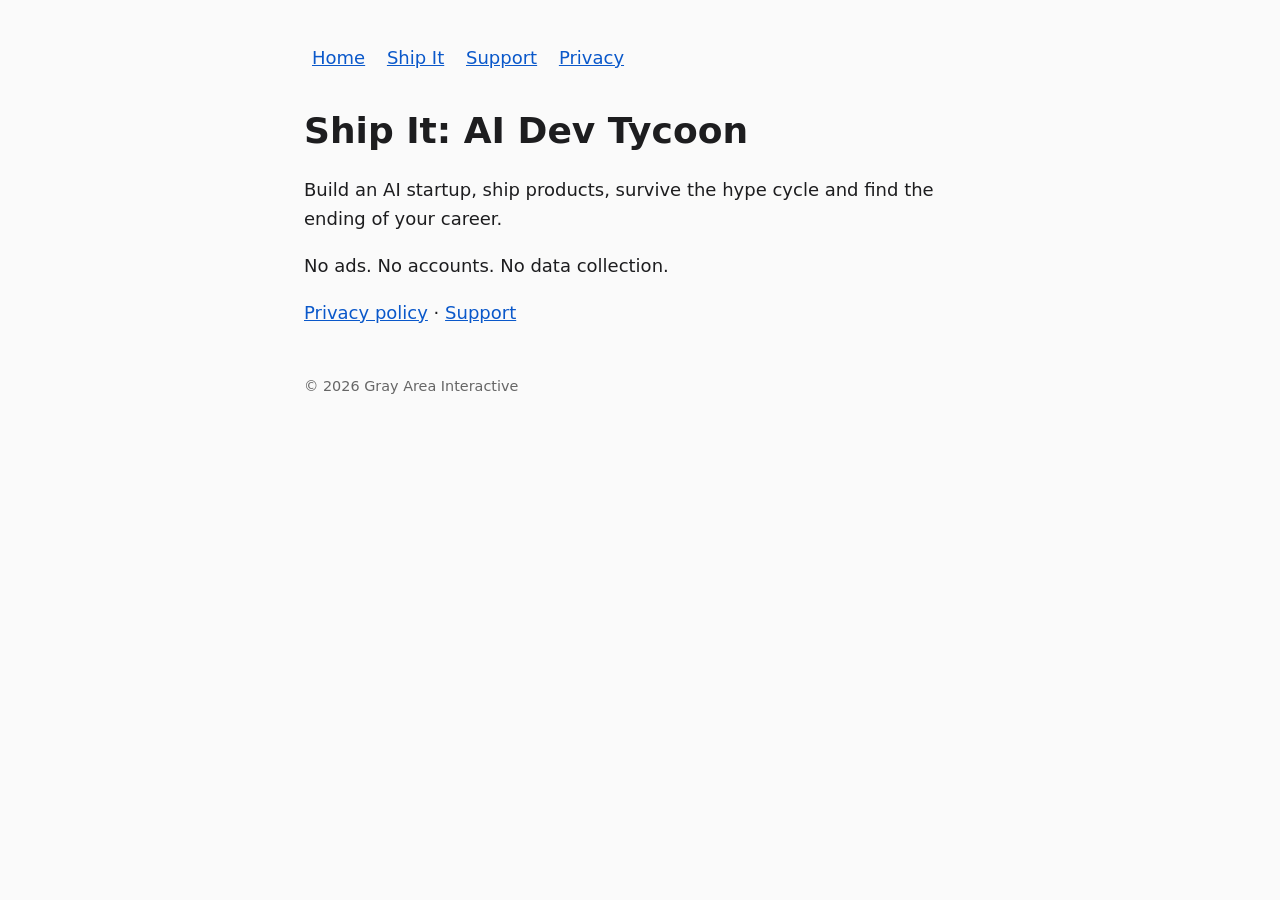
==== shipit/index.html @ ec1051fa "Gray Area Interactive site: studio, Ship It, support and privacy pages Co-Authored-By: Claude Opus 5" ====
<!doctype html><html lang="en"><head><meta charset="utf-8"><title>Ship It: AI Dev Tycoon</title><meta name="viewport" content="width=device-width,initial-scale=1"><style>body{font:18px/1.6 -apple-system,system-ui,sans-serif;max-width:42rem;margin:0 auto;padding:2rem 1.25rem;color:#1d1d1f;background:#fafafa}a{color:#0a58ca}h1{line-height:1.2}nav a{display:inline-block;padding:.75rem .5rem;min-height:48px;box-sizing:border-box}footer{margin-top:3rem;color:#666;font-size:.9rem}</style></head><body><nav><a href="/gray-area-interactive/">Home</a> <a href="/gray-area-interactive/shipit/">Ship It</a> <a href="/gray-area-interactive/support/">Support</a> <a href="/gray-area-interactive/shipit/privacy/">Privacy</a></nav>
<h1>Ship It: AI Dev Tycoon</h1><p>Build an AI startup, ship products, survive the hype cycle and find the ending of your career.</p>
<p>No ads. No accounts. No data collection.</p>
<p><a href="privacy/">Privacy policy</a> · <a href="../support/">Support</a></p><footer>© 2026 Gray Area Interactive</footer></body></html>
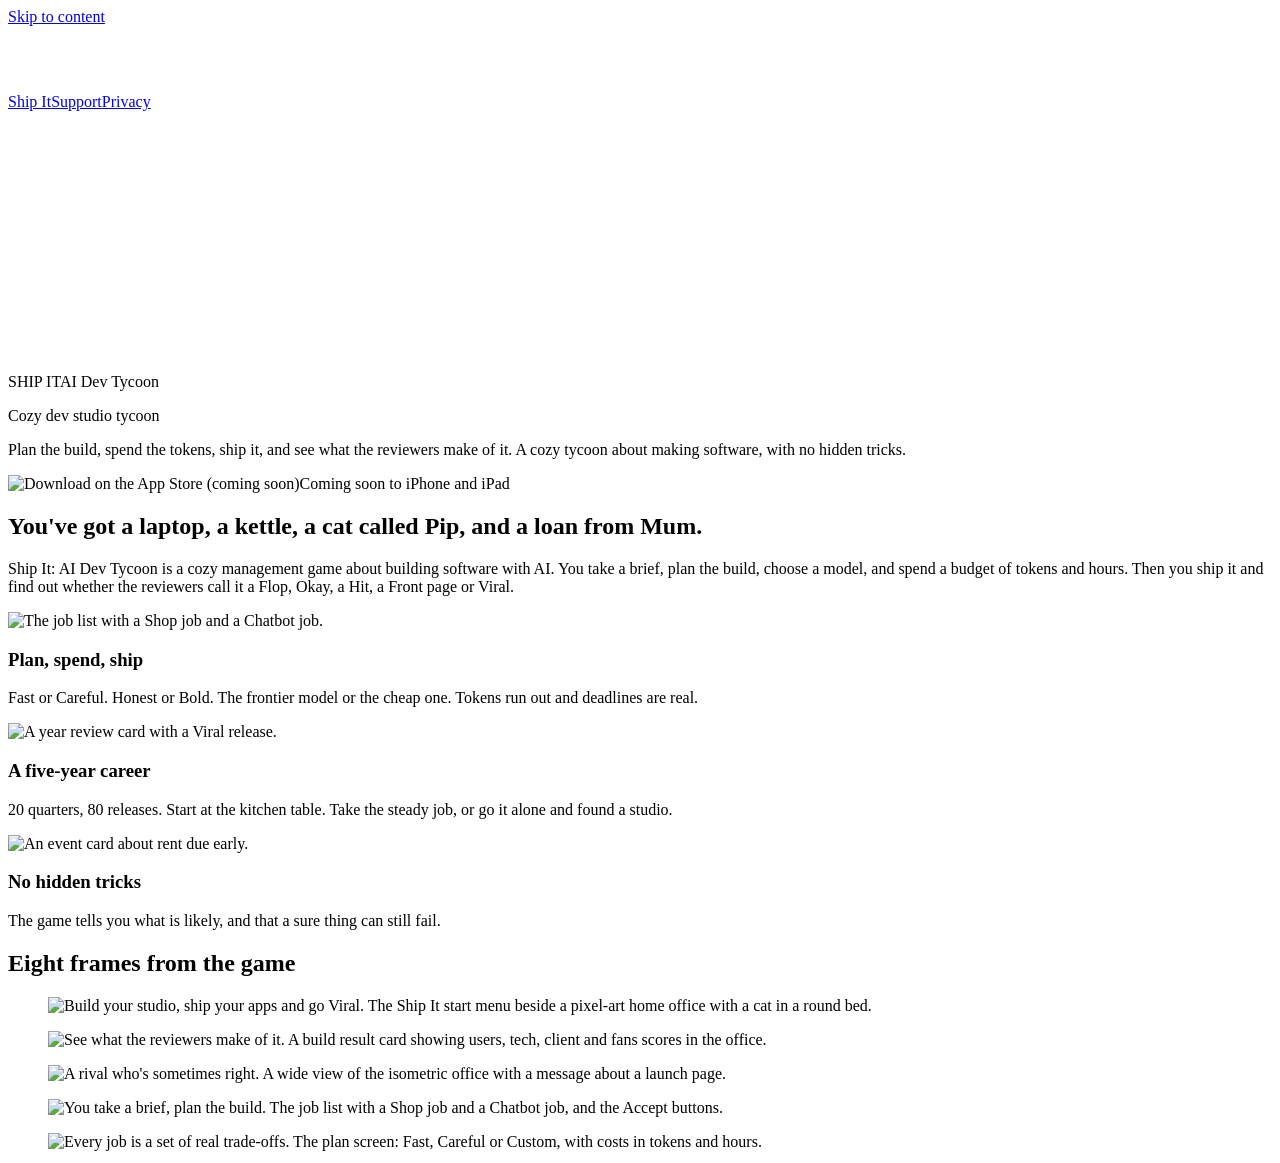
==== commit ab32b011: "GG-1067 candidate site (Mini 50167a1 plus the 26 Oct AI wording edits) Base for the Ship It page v2." ====
--- a/shipit/index.html
+++ b/shipit/index.html
@@ -1,4 +1,82 @@
-<!doctype html><html lang="en"><head><meta charset="utf-8"><title>Ship It: AI Dev Tycoon</title><meta name="viewport" content="width=device-width,initial-scale=1"><style>body{font:18px/1.6 -apple-system,system-ui,sans-serif;max-width:42rem;margin:0 auto;padding:2rem 1.25rem;color:#1d1d1f;background:#fafafa}a{color:#0a58ca}h1{line-height:1.2}nav a{display:inline-block;padding:.75rem .5rem;min-height:48px;box-sizing:border-box}footer{margin-top:3rem;color:#666;font-size:.9rem}</style></head><body><nav><a href="/gray-area-interactive/">Home</a> <a href="/gray-area-interactive/shipit/">Ship It</a> <a href="/gray-area-interactive/support/">Support</a> <a href="/gray-area-interactive/shipit/privacy/">Privacy</a></nav>
-<h1>Ship It: AI Dev Tycoon</h1><p>Build an AI startup, ship products, survive the hype cycle and find the ending of your career.</p>
-<p>No ads. No accounts. No data collection.</p>
-<p><a href="privacy/">Privacy policy</a> · <a href="../support/">Support</a></p><footer>© 2026 Gray Area Interactive</footer></body></html>
+<!doctype html>
+<html lang="en-AU">
+<head>
+<meta charset="utf-8">
+<meta name="viewport" content="width=device-width,initial-scale=1">
+<title>Ship It: AI Dev Tycoon, coming soon</title>
+<meta name="description" content="A cozy tycoon about making software with AI. Plan the build, spend the tokens, ship it. Coming soon to iPhone and iPad.">
+<meta property="og:title" content="Ship It: AI Dev Tycoon, coming soon">
+<meta property="og:description" content="A cozy tycoon about making software with AI. Plan the build, spend the tokens, ship it. Coming soon to iPhone and iPad.">
+<meta property="og:image" content="/gray-area-interactive/assets/og.png">
+<meta property="og:type" content="website">
+<link rel="icon" href="/gray-area-interactive/assets/favicon.ico" sizes="any">
+<link rel="icon" href="/gray-area-interactive/assets/favicon.svg" type="image/svg+xml">
+<link rel="icon" href="/gray-area-interactive/assets/favicon-32.png" sizes="32x32" type="image/png">
+<link rel="icon" href="/gray-area-interactive/assets/favicon-16.png" sizes="16x16" type="image/png">
+<link rel="apple-touch-icon" href="/gray-area-interactive/assets/apple-touch-icon.png">
+<link rel="preload" href="/gray-area-interactive/fonts/BarlowCondensed-Bold.woff2" as="font" type="font/woff2" crossorigin>
+<link rel="stylesheet" href="/gray-area-interactive/style.css">
+</head>
+<body class="cream">
+<a class="skip" href="#main">Skip to content</a>
+<header class="site-header"><div class="wrap">
+<a class="slot" href="/gray-area-interactive/" aria-label="Gray Area Interactive, home"><picture><source media="(min-width:560px)" srcset="/gray-area-interactive/assets/logo/logo-full.svg" width="260" height="63"><img src="/gray-area-interactive/assets/logo/logo-mark.svg" width="40" height="40" alt="Gray Area Interactive"></picture></a>
+<nav class="nav" aria-label="Main"><a href="/gray-area-interactive/shipit/" aria-current="page">Ship It</a><a href="/gray-area-interactive/support/">Support</a><a href="/gray-area-interactive/shipit/privacy/">Privacy</a></nav>
+</div></header>
+<main id="main">
+<section class="si-hero">
+<img src="/gray-area-interactive/assets/room-wide-640.webp" srcset="/gray-area-interactive/assets/room-wide-640.webp 640w, /gray-area-interactive/assets/room-wide-960.webp 960w, /gray-area-interactive/assets/room-wide-1280.webp 1280w, /gray-area-interactive/assets/room-wide-1760.webp 1760w" sizes="(max-width:699px) 480px, 100vw" width="640" height="258" alt="A pixel-art home office with a person at a laptop and a ginger cat in a round bed." fetchpriority="high">
+<div class="gpanel logo-panel"><span class="t1">SHIP IT</span><span class="t2">AI Dev Tycoon</span></div>
+</section>
+<div class="wrap si-intro">
+<p class="sub">Cozy dev studio tycoon</p>
+<p class="promo">Plan the build, spend the tokens, ship it, and see what the reviewers make of it. A cozy tycoon about making software, with no hidden tricks.</p>
+<div class="badge-block"><img src="/gray-area-interactive/assets/app-store.svg" width="144" height="48" alt="Download on the App Store (coming soon)"><span>Coming soon to iPhone and iPad</span></div>
+</div>
+<section class="blk"><div class="wrap">
+<h2>You've got a laptop, a kettle, a cat called Pip, and a loan from Mum.</h2>
+<p>Ship It: AI Dev Tycoon is a cozy management game about building software with AI. You take a brief, plan the build, choose a model, and spend a budget of tokens and hours. Then you ship it and find out whether the reviewers call it a Flop, Okay, a Hit, a Front page or Viral.</p>
+<div class="feats">
+<article class="gpanel feat"><img src="/gray-area-interactive/assets/brief-640.webp" width="640" height="279" alt="The job list with a Shop job and a Chatbot job." loading="lazy"><h3>Plan, spend, ship</h3><p>Fast or Careful. Honest or Bold. The frontier model or the cheap one. Tokens run out and deadlines are real.</p></article>
+<article class="gpanel feat"><img src="/gray-area-interactive/assets/career-640.webp" width="640" height="279" alt="A year review card with a Viral release." loading="lazy"><h3>A five-year career</h3><p>20 quarters, 80 releases. Start at the kitchen table. Take the steady job, or go it alone and found a studio.</p></article>
+<article class="gpanel feat"><img src="/gray-area-interactive/assets/events-640.webp" width="640" height="279" alt="An event card about rent due early." loading="lazy"><h3>No hidden tricks</h3><p>The game tells you what is likely, and that a sure thing can still fail.</p></article>
+</div>
+</div></section>
+<section class="blk"><div class="wrap">
+<h2>Eight frames from the game</h2>
+<div class="strip" id="gallery" tabindex="0" role="region" aria-label="Screenshots, scroll sideways">
+<figure><picture><source type="image/webp" srcset="/gray-area-interactive/assets/01-studio-640.webp 640w, /gray-area-interactive/assets/01-studio-1280.webp 1280w, /gray-area-interactive/assets/01-studio-1920.webp 1920w" sizes="(min-width:1100px) 360px, (min-width:700px) 60vw, 86vw"><img src="/gray-area-interactive/assets/01-studio-640.png" width="640" height="295" alt="Build your studio, ship your apps and go Viral. The Ship It start menu beside a pixel-art home office with a cat in a round bed."></picture></figure>
+<figure><picture><source type="image/webp" srcset="/gray-area-interactive/assets/02-reviewers-640.webp 640w, /gray-area-interactive/assets/02-reviewers-1280.webp 1280w, /gray-area-interactive/assets/02-reviewers-1920.webp 1920w" sizes="(min-width:1100px) 360px, (min-width:700px) 60vw, 86vw"><img src="/gray-area-interactive/assets/02-reviewers-640.png" width="640" height="295" alt="See what the reviewers make of it. A build result card showing users, tech, client and fans scores in the office." loading="lazy"></picture></figure>
+<figure><picture><source type="image/webp" srcset="/gray-area-interactive/assets/03-rival-640.webp 640w, /gray-area-interactive/assets/03-rival-1280.webp 1280w, /gray-area-interactive/assets/03-rival-1920.webp 1920w" sizes="(min-width:1100px) 360px, (min-width:700px) 60vw, 86vw"><img src="/gray-area-interactive/assets/03-rival-640.png" width="640" height="295" alt="A rival who's sometimes right. A wide view of the isometric office with a message about a launch page." loading="lazy"></picture></figure>
+<figure><picture><source type="image/webp" srcset="/gray-area-interactive/assets/04-brief-640.webp 640w, /gray-area-interactive/assets/04-brief-1280.webp 1280w, /gray-area-interactive/assets/04-brief-1920.webp 1920w" sizes="(min-width:1100px) 360px, (min-width:700px) 60vw, 86vw"><img src="/gray-area-interactive/assets/04-brief-640.png" width="640" height="295" alt="You take a brief, plan the build. The job list with a Shop job and a Chatbot job, and the Accept buttons." loading="lazy"></picture></figure>
+<figure><picture><source type="image/webp" srcset="/gray-area-interactive/assets/05-plan-640.webp 640w, /gray-area-interactive/assets/05-plan-1280.webp 1280w, /gray-area-interactive/assets/05-plan-1920.webp 1920w" sizes="(min-width:1100px) 360px, (min-width:700px) 60vw, 86vw"><img src="/gray-area-interactive/assets/05-plan-640.png" width="640" height="295" alt="Every job is a set of real trade-offs. The plan screen: Fast, Careful or Custom, with costs in tokens and hours." loading="lazy"></picture></figure>
+<figure><picture><source type="image/webp" srcset="/gray-area-interactive/assets/06-events-640.webp 640w, /gray-area-interactive/assets/06-events-1280.webp 1280w, /gray-area-interactive/assets/06-events-1920.webp 1920w" sizes="(min-width:1100px) 360px, (min-width:700px) 60vw, 86vw"><img src="/gray-area-interactive/assets/06-events-640.png" width="640" height="295" alt="An event deck deals free-credit weeks, outages. An event card about rent due early with a choice of two options." loading="lazy"></picture></figure>
+<figure><picture><source type="image/webp" srcset="/gray-area-interactive/assets/07-career-640.webp 640w, /gray-area-interactive/assets/07-career-1280.webp 1280w, /gray-area-interactive/assets/07-career-1920.webp 1920w" sizes="(min-width:1100px) 360px, (min-width:700px) 60vw, 86vw"><img src="/gray-area-interactive/assets/07-career-640.png" width="640" height="295" alt="20 quarters and 80 releases. A year review card with best quarter and a Viral release tier." loading="lazy"></picture></figure>
+<figure><picture><source type="image/webp" srcset="/gray-area-interactive/assets/08-choices-640.webp 640w, /gray-area-interactive/assets/08-choices-1280.webp 1280w, /gray-area-interactive/assets/08-choices-1920.webp 1920w" sizes="(min-width:1100px) 360px, (min-width:700px) 60vw, 86vw"><img src="/gray-area-interactive/assets/08-choices-640.png" width="640" height="295" alt="Tokens run out and deadlines are real. The release screen with token and hour budgets and a Release button." loading="lazy"></picture></figure>
+</div>
+<div class="ctl"><button type="button" id="prev" aria-label="Previous screenshot">&larr;</button><output id="count" aria-live="polite">1 / 8</output><button type="button" id="next" aria-label="Next screenshot">&rarr;</button></div>
+</div></section>
+<section class="blk"><div class="wrap">
+<ul class="facts"><li>5 years</li><li>20 quarters</li><li>80 releases</li><li>one cat</li></ul>
+<div class="facts-links"><a href="/gray-area-interactive/support/">Support</a><a href="/gray-area-interactive/shipit/privacy/">Privacy</a></div>
+</div></section>
+</main>
+<script>
+(function(){var s=document.getElementById("gallery"),f=[].slice.call(s.children),c=document.getElementById("count");
+function step(){return f[1].offsetLeft-f[0].offsetLeft}
+function idx(){return Math.round(s.scrollLeft/step())}
+function go(d){var i=Math.max(0,Math.min(f.length-1,idx()+d));s.scrollTo({left:i*step(),behavior:"smooth"})}
+document.getElementById("prev").onclick=function(){go(-1)};document.getElementById("next").onclick=function(){go(1)};
+s.addEventListener("scroll",function(){c.textContent=(idx()+1)+" / "+f.length},{passive:true});
+s.addEventListener("keydown",function(e){if(e.key==="ArrowRight"){e.preventDefault();go(1)}if(e.key==="ArrowLeft"){e.preventDefault();go(-1)}});})();
+</script>
+<footer class="site-footer"><div class="wrap">
+<div>
+<div><a class="slot" href="/gray-area-interactive/" aria-label="Gray Area Interactive, home"><img src="/gray-area-interactive/assets/logo/logo-full.svg" width="260" height="63" alt="Gray Area Interactive"></a>
+<small>© 2026 Gray Area Interactive</small>
+<small>No trackers, no cookies, no analytics.</small>
+</div>
+<nav class="foot-links" aria-label="Footer"><a href="/gray-area-interactive/shipit/">Ship It</a><a href="/gray-area-interactive/support/">Support</a><a href="/gray-area-interactive/shipit/privacy/">Privacy</a><a href="https://github.com/Subrising/gray-area-interactive/issues">Support: GitHub issues</a><a href="https://davidzgray.com/?src=grayareainteractive">Made by David Gray</a></nav>
+</div></footer>
+</body>
+</html>
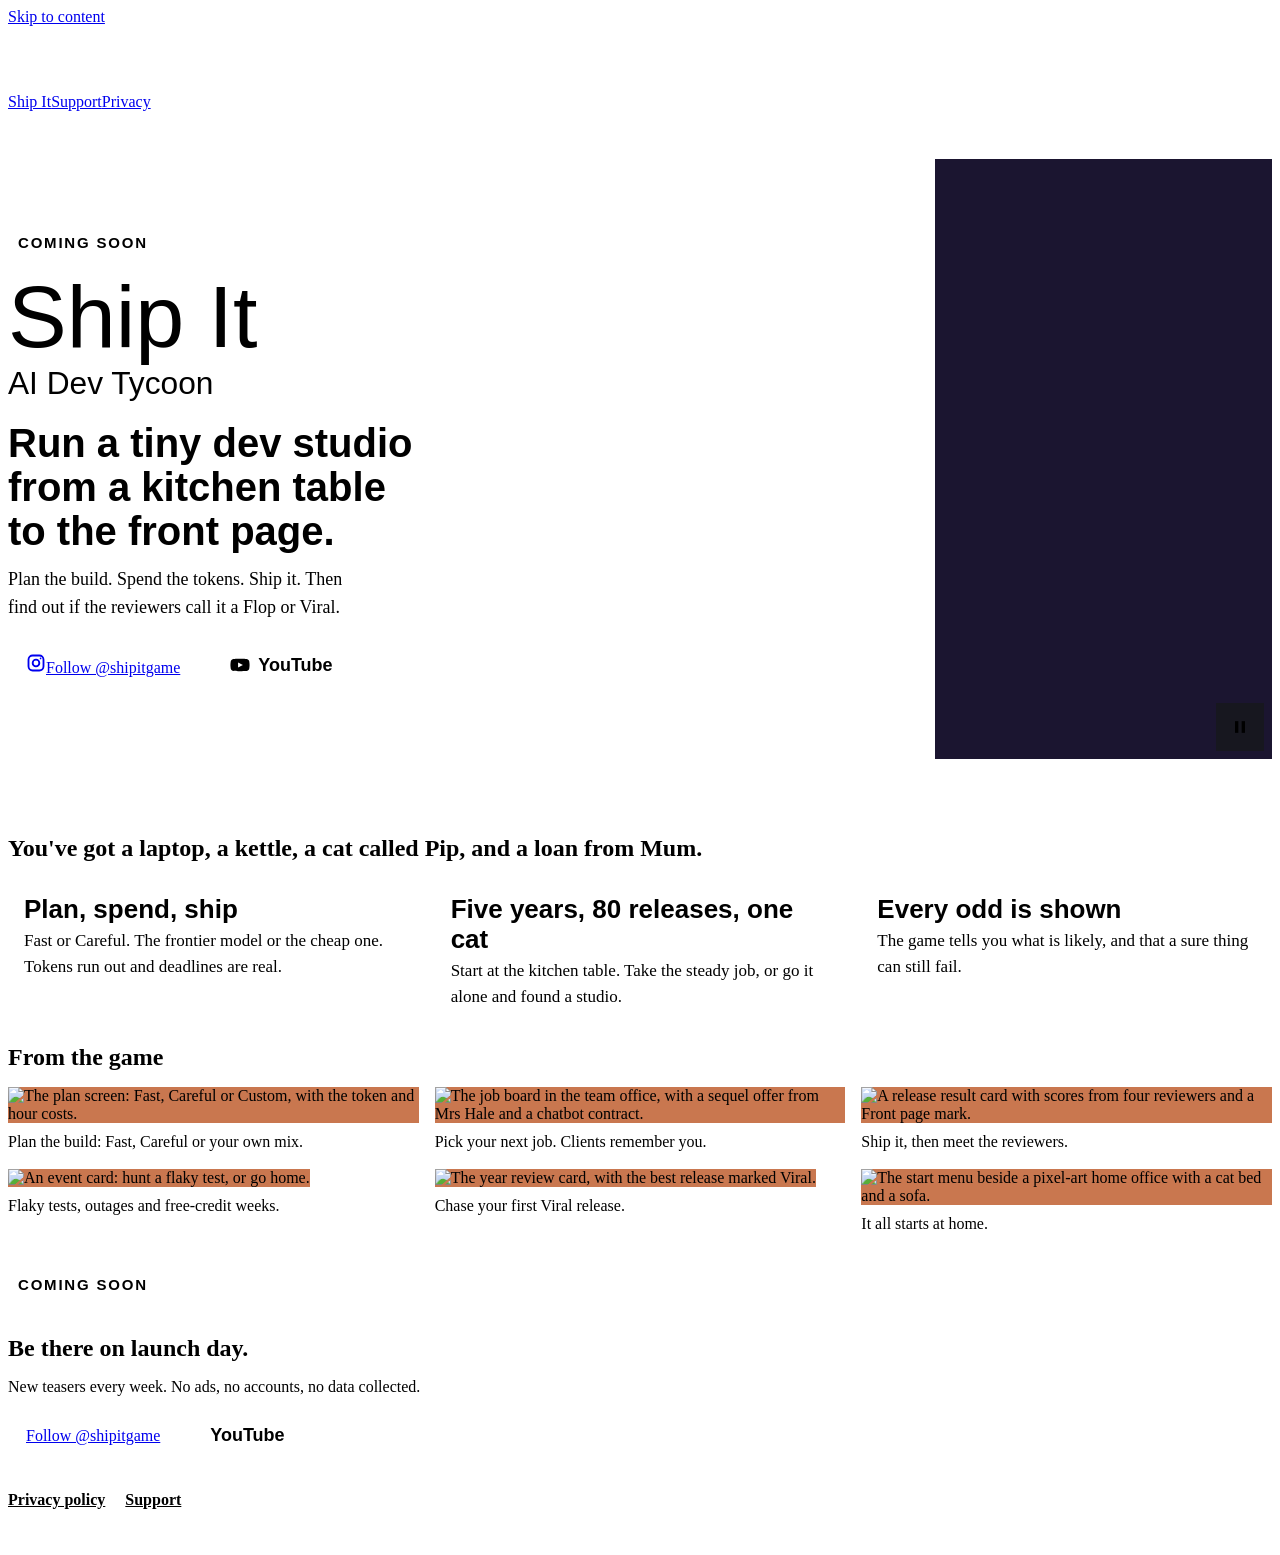
==== commit a4447872: "Ship It page v2: looping teaser hero, one-line hook, 6 real screenshots, follow call to action Not p" ====
--- a/shipit/index.html
+++ b/shipit/index.html
@@ -4,18 +4,75 @@
 <meta charset="utf-8">
 <meta name="viewport" content="width=device-width,initial-scale=1">
 <title>Ship It: AI Dev Tycoon, coming soon</title>
-<meta name="description" content="A cozy tycoon about making software with AI. Plan the build, spend the tokens, ship it. Coming soon to iPhone and iPad.">
+<meta name="description" content="Run a tiny dev studio from a kitchen table to the front page. Plan the build, spend the tokens, ship it. Coming soon. Follow @shipitgame.">
 <meta property="og:title" content="Ship It: AI Dev Tycoon, coming soon">
-<meta property="og:description" content="A cozy tycoon about making software with AI. Plan the build, spend the tokens, ship it. Coming soon to iPhone and iPad.">
+<meta property="og:description" content="Run a tiny dev studio from a kitchen table to the front page. Plan the build, spend the tokens, ship it.">
 <meta property="og:image" content="/gray-area-interactive/assets/og.png">
 <meta property="og:type" content="website">
 <link rel="icon" href="/gray-area-interactive/assets/favicon.ico" sizes="any">
 <link rel="icon" href="/gray-area-interactive/assets/favicon.svg" type="image/svg+xml">
-<link rel="icon" href="/gray-area-interactive/assets/favicon-32.png" sizes="32x32" type="image/png">
-<link rel="icon" href="/gray-area-interactive/assets/favicon-16.png" sizes="16x16" type="image/png">
 <link rel="apple-touch-icon" href="/gray-area-interactive/assets/apple-touch-icon.png">
-<link rel="preload" href="/gray-area-interactive/fonts/BarlowCondensed-Bold.woff2" as="font" type="font/woff2" crossorigin>
+<link rel="preload" href="/gray-area-interactive/shipit/media/teaser-fire-poster.webp" as="image" type="image/webp" fetchpriority="high">
+<link rel="preload" href="/gray-area-interactive/fonts/LittleGoods.woff2" as="font" type="font/woff2" crossorigin>
 <link rel="stylesheet" href="/gray-area-interactive/style.css">
+<style>
+/* Ship It page v2 (29 Oct): page-only rules; the shared style.css stays as the GG-1067 candidate */
+.sx-hero{background:var(--graphite);color:var(--text);border-bottom:3px solid var(--ctext);overflow:hidden}
+.sx-hero .wrap{display:grid;gap:24px;padding-top:24px;padding-bottom:32px;align-items:center}
+.sx-copy{min-width:0}
+.sx-soon{display:inline-block;font:700 15px/20px Barlow,sans-serif;letter-spacing:.12em;text-transform:uppercase;color:var(--graphite);background:var(--sun);padding:4px 10px;margin:0 0 16px}
+.sx-hero h1{font-family:LittleGoods,Barlow,sans-serif;font-weight:400;font-size:clamp(48px,9vw,88px);line-height:1;margin:0 0 4px;color:var(--cream)}
+.sx-hero h1 small{display:block;font-size:.36em;line-height:1.4;color:var(--amber)}
+.sx-hook{font:700 clamp(26px,4.4vw,40px)/1.1 "Barlow Condensed",Barlow,sans-serif;margin:16px 0 12px;max-width:22ch;text-wrap:balance}
+.sx-sub{color:var(--muted);font-size:18px;line-height:28px;margin:0 0 20px;max-width:40ch}
+.sx-cta{display:flex;flex-wrap:wrap;gap:12px;align-items:center}
+.sx-cta .btn{gap:8px;padding:0 18px}
+.cream main .btn-ghost{padding:0 16px}
+.cream main .btn-ghost{display:inline-flex;align-items:center;justify-content:center;gap:8px;min-height:48px;padding:0 20px;border:2px solid var(--amber);color:var(--amber);font:600 18px Barlow,sans-serif;text-decoration:none}
+.btn-ghost:hover{background:rgba(242,169,0,.12)}
+.sx-cta svg{width:20px;height:20px;flex:none}
+.sx-video{position:relative;justify-self:center;width:min(78vw,300px);aspect-ratio:9/16;background:#1b1530;border:3px solid var(--cream);box-shadow:6px 6px 0 var(--amber)}
+.sx-video video,.sx-video img{display:block;width:100%;height:100%;object-fit:cover}
+.sx-pause{position:absolute;right:8px;bottom:8px;width:48px;height:48px;display:grid;place-items:center;background:rgba(22,24,27,.82);color:var(--cream);border:2px solid var(--cream);cursor:pointer;padding:0}
+.sx-pause svg{width:20px;height:20px}
+.sx-pause[hidden]{display:none}
+.sx-feats{list-style:none;margin:0;padding:0;display:grid;gap:16px}
+.sx-feats li{padding:16px 16px 14px}
+.sx-feats b{display:block;font:700 26px/30px "Barlow Condensed",sans-serif;margin-bottom:4px}
+.sx-feats span{display:block;color:var(--cmuted);font-size:17px;line-height:26px}
+.sx-feats li:nth-child(1){border-top:8px solid var(--mint)}.sx-feats li:nth-child(2){border-top:8px solid var(--sun)}.sx-feats li:nth-child(3){border-top:8px solid var(--coral)}
+.sx-shots{display:grid;grid-auto-flow:column;grid-auto-columns:86%;gap:16px;overflow-x:auto;scroll-snap-type:x mandatory;padding:4px 4px 12px;margin:0;list-style:none;scrollbar-width:thin}
+.sx-shots li{scroll-snap-align:start;margin:0}
+.sx-shots img{width:100%;height:auto;aspect-ratio:16/9;border:3px solid var(--ctext);background:#c9774f}
+.sx-shots p{font-size:16px;line-height:22px;margin:8px 0 0;color:var(--cmuted)}
+.sx-swipe{font-size:16px;color:var(--cmuted);margin:0 0 8px}
+.sx-end{background:var(--graphite);color:var(--text);text-align:left}
+.sx-end .wrap{padding-top:36px;padding-bottom:36px}
+.sx-end h2{color:var(--cream);margin-bottom:8px}
+.sx-end p{color:var(--muted)}
+.sx-end .sx-soon{color:var(--graphite)}
+.sx-small{display:flex;flex-wrap:wrap;gap:4px 20px;margin-top:16px}
+.cream main .sx-small a{display:inline-flex;align-items:center;min-height:48px;min-width:48px;color:var(--amber);font-weight:600}
+section.blk h2{margin-bottom:16px}
+@media (max-width:420px){.sx-hero .wrap{padding-top:16px;gap:20px}.sx-soon{margin-bottom:10px}.sx-hero h1{font-size:44px}.sx-hook{font-size:24px;margin:10px 0 8px}.sx-sub{font-size:17px;line-height:25px;margin-bottom:16px}}
+@media (min-width:700px){
+ .sx-feats{grid-template-columns:repeat(3,1fr)}
+ .sx-shots{grid-auto-flow:row;grid-template-columns:repeat(2,1fr);overflow:visible;padding:0}
+ .sx-swipe{display:none}
+}
+@media (min-width:900px){
+ .sx-hero{background:linear-gradient(90deg,var(--graphite) 38%,rgba(22,24,27,.72) 70%,rgba(22,24,27,.55)),url(/gray-area-interactive/assets/room-wide-1280.webp) 60% 50%/cover}
+ .sx-hero .wrap{grid-template-columns:1fr auto;gap:48px;padding-top:48px;padding-bottom:56px}
+ .sx-video{width:auto;height:min(72vh,600px);justify-self:end}
+}
+@media (min-width:1100px){.sx-shots{grid-template-columns:repeat(3,1fr)}}
+/* phone landscape: copy and clip side by side, clip fits the screen height */
+@media (max-height:500px) and (orientation:landscape){
+ .sx-hero .wrap{grid-template-columns:1fr auto;gap:24px;padding-top:16px;padding-bottom:16px}
+ .sx-video{width:auto;height:calc(100svh - 112px);min-height:220px}
+ .sx-hero h1{font-size:44px}.sx-hook{font-size:24px;margin:8px 0}.sx-sub{display:none}.sx-soon{margin-bottom:8px}
+}
+</style>
 </head>
 <body class="cream">
 <a class="skip" href="#main">Skip to content</a>
@@ -24,51 +81,67 @@
 <nav class="nav" aria-label="Main"><a href="/gray-area-interactive/shipit/" aria-current="page">Ship It</a><a href="/gray-area-interactive/support/">Support</a><a href="/gray-area-interactive/shipit/privacy/">Privacy</a></nav>
 </div></header>
 <main id="main">
-<section class="si-hero">
-<img src="/gray-area-interactive/assets/room-wide-640.webp" srcset="/gray-area-interactive/assets/room-wide-640.webp 640w, /gray-area-interactive/assets/room-wide-960.webp 960w, /gray-area-interactive/assets/room-wide-1280.webp 1280w, /gray-area-interactive/assets/room-wide-1760.webp 1760w" sizes="(max-width:699px) 480px, 100vw" width="640" height="258" alt="A pixel-art home office with a person at a laptop and a ginger cat in a round bed." fetchpriority="high">
-<div class="gpanel logo-panel"><span class="t1">SHIP IT</span><span class="t2">AI Dev Tycoon</span></div>
-</section>
-<div class="wrap si-intro">
-<p class="sub">Cozy dev studio tycoon</p>
-<p class="promo">Plan the build, spend the tokens, ship it, and see what the reviewers make of it. A cozy tycoon about making software, with no hidden tricks.</p>
-<div class="badge-block"><img src="/gray-area-interactive/assets/app-store.svg" width="144" height="48" alt="Download on the App Store (coming soon)"><span>Coming soon to iPhone and iPad</span></div>
+<section class="sx-hero"><div class="wrap">
+<div class="sx-copy">
+<p class="sx-soon">Coming soon</p>
+<h1>Ship It<small>AI Dev Tycoon</small></h1>
+<p class="sx-hook">Run a tiny dev studio from a kitchen table to the front page.</p>
+<p class="sx-sub">Plan the build. Spend the tokens. Ship it. Then find out if the reviewers call it a Flop or Viral.</p>
+<div class="sx-cta">
+<a class="btn" href="https://www.instagram.com/shipitgame/" rel="noopener"><svg viewBox="0 0 24 24" aria-hidden="true" fill="none" stroke="currentColor" stroke-width="2.2"><rect x="3" y="3" width="18" height="18" rx="5"/><circle cx="12" cy="12" r="4"/><circle cx="17.5" cy="6.5" r="1" fill="currentColor" stroke="none"/></svg>Follow @shipitgame</a>
+<a class="btn-ghost" href="https://www.youtube.com/@shipitgame" rel="noopener"><svg viewBox="0 0 24 24" aria-hidden="true" fill="currentColor"><path d="M23 7.2a3 3 0 0 0-2.1-2.1C19 4.6 12 4.6 12 4.6s-7 0-8.9.5A3 3 0 0 0 1 7.2 31 31 0 0 0 .5 12a31 31 0 0 0 .5 4.8 3 3 0 0 0 2.1 2.1c1.9.5 8.9.5 8.9.5s7 0 8.9-.5a3 3 0 0 0 2.1-2.1 31 31 0 0 0 .5-4.8 31 31 0 0 0-.5-4.8zM9.7 15.1V8.9l5.8 3.1-5.8 3.1z"/></svg>YouTube</a>
 </div>
+</div>
+<div class="sx-video">
+<video id="teaser" muted loop playsinline preload="none" poster="/gray-area-interactive/shipit/media/teaser-fire-poster.webp" width="540" height="960" aria-label="Teaser: the office is on fire, the AI agent fixes a typo. Ship It, coming soon.">
+<source src="/gray-area-interactive/shipit/media/teaser-fire-540.mp4" type="video/mp4">
+</video>
+<button class="sx-pause" id="pause" type="button" aria-label="Pause the teaser" hidden><svg viewBox="0 0 24 24" fill="currentColor" aria-hidden="true"><rect x="6" y="5" width="4" height="14"/><rect x="14" y="5" width="4" height="14"/></svg></button>
+</div>
+</div></section>
+
 <section class="blk"><div class="wrap">
 <h2>You've got a laptop, a kettle, a cat called Pip, and a loan from Mum.</h2>
-<p>Ship It: AI Dev Tycoon is a cozy management game about building software with AI. You take a brief, plan the build, choose a model, and spend a budget of tokens and hours. Then you ship it and find out whether the reviewers call it a Flop, Okay, a Hit, a Front page or Viral.</p>
-<div class="feats">
-<article class="gpanel feat"><img src="/gray-area-interactive/assets/brief-640.webp" width="640" height="279" alt="The job list with a Shop job and a Chatbot job." loading="lazy"><h3>Plan, spend, ship</h3><p>Fast or Careful. Honest or Bold. The frontier model or the cheap one. Tokens run out and deadlines are real.</p></article>
-<article class="gpanel feat"><img src="/gray-area-interactive/assets/career-640.webp" width="640" height="279" alt="A year review card with a Viral release." loading="lazy"><h3>A five-year career</h3><p>20 quarters, 80 releases. Start at the kitchen table. Take the steady job, or go it alone and found a studio.</p></article>
-<article class="gpanel feat"><img src="/gray-area-interactive/assets/events-640.webp" width="640" height="279" alt="An event card about rent due early." loading="lazy"><h3>No hidden tricks</h3><p>The game tells you what is likely, and that a sure thing can still fail.</p></article>
+<ul class="sx-feats">
+<li class="gpanel"><b>Plan, spend, ship</b><span>Fast or Careful. The frontier model or the cheap one. Tokens run out and deadlines are real.</span></li>
+<li class="gpanel"><b>Five years, 80 releases, one cat</b><span>Start at the kitchen table. Take the steady job, or go it alone and found a studio.</span></li>
+<li class="gpanel"><b>Every odd is shown</b><span>The game tells you what is likely, and that a sure thing can still fail.</span></li>
+</ul>
+</div></section>
+
+<section class="blk"><div class="wrap">
+<h2>From the game</h2>
+<p class="sx-swipe" aria-hidden="true">Swipe for more &rarr;</p>
+<ul class="sx-shots" tabindex="0" aria-label="Six screenshots from Ship It">
+<li><img src="/gray-area-interactive/shipit/media/plan-640.webp" srcset="/gray-area-interactive/shipit/media/plan-640.webp 640w, /gray-area-interactive/shipit/media/plan-1280.webp 1280w" sizes="(min-width:1100px) 340px, (min-width:700px) 46vw, 86vw" width="640" height="360" loading="lazy" decoding="async" alt="The plan screen: Fast, Careful or Custom, with the token and hour costs."><p>Plan the build: Fast, Careful or your own mix.</p></li>
+<li><img src="/gray-area-interactive/shipit/media/offers-640.webp" srcset="/gray-area-interactive/shipit/media/offers-640.webp 640w, /gray-area-interactive/shipit/media/offers-1280.webp 1280w" sizes="(min-width:1100px) 340px, (min-width:700px) 46vw, 86vw" width="640" height="360" loading="lazy" decoding="async" alt="The job board in the team office, with a sequel offer from Mrs Hale and a chatbot contract."><p>Pick your next job. Clients remember you.</p></li>
+<li><img src="/gray-area-interactive/shipit/media/reviews-640.webp" srcset="/gray-area-interactive/shipit/media/reviews-640.webp 640w, /gray-area-interactive/shipit/media/reviews-1280.webp 1280w" sizes="(min-width:1100px) 340px, (min-width:700px) 46vw, 86vw" width="640" height="360" loading="lazy" decoding="async" alt="A release result card with scores from four reviewers and a Front page mark."><p>Ship it, then meet the reviewers.</p></li>
+<li><img src="/gray-area-interactive/shipit/media/event-640.webp" srcset="/gray-area-interactive/shipit/media/event-640.webp 640w, /gray-area-interactive/shipit/media/event-1280.webp 1280w" sizes="(min-width:1100px) 340px, (min-width:700px) 46vw, 86vw" width="640" height="360" loading="lazy" decoding="async" alt="An event card: hunt a flaky test, or go home."><p>Flaky tests, outages and free-credit weeks.</p></li>
+<li><img src="/gray-area-interactive/shipit/media/year-640.webp" srcset="/gray-area-interactive/shipit/media/year-640.webp 640w, /gray-area-interactive/shipit/media/year-1280.webp 1280w" sizes="(min-width:1100px) 340px, (min-width:700px) 46vw, 86vw" width="640" height="360" loading="lazy" decoding="async" alt="The year review card, with the best release marked Viral."><p>Chase your first Viral release.</p></li>
+<li><img src="/gray-area-interactive/shipit/media/title-640.webp" srcset="/gray-area-interactive/shipit/media/title-640.webp 640w, /gray-area-interactive/shipit/media/title-1280.webp 1280w" sizes="(min-width:1100px) 340px, (min-width:700px) 46vw, 86vw" width="640" height="360" loading="lazy" decoding="async" alt="The start menu beside a pixel-art home office with a cat bed and a sofa."><p>It all starts at home.</p></li>
+</ul>
+</div></section>
+
+<section class="sx-end"><div class="wrap">
+<p class="sx-soon">Coming soon</p>
+<h2>Be there on launch day.</h2>
+<p>New teasers every week. No ads, no accounts, no data collected.</p>
+<div class="sx-cta">
+<a class="btn" href="https://www.instagram.com/shipitgame/" rel="noopener">Follow @shipitgame</a>
+<a class="btn-ghost" href="https://www.youtube.com/@shipitgame" rel="noopener">YouTube</a>
 </div>
-</div></section>
-<section class="blk"><div class="wrap">
-<h2>Eight frames from the game</h2>
-<div class="strip" id="gallery" tabindex="0" role="region" aria-label="Screenshots, scroll sideways">
-<figure><picture><source type="image/webp" srcset="/gray-area-interactive/assets/01-studio-640.webp 640w, /gray-area-interactive/assets/01-studio-1280.webp 1280w, /gray-area-interactive/assets/01-studio-1920.webp 1920w" sizes="(min-width:1100px) 360px, (min-width:700px) 60vw, 86vw"><img src="/gray-area-interactive/assets/01-studio-640.png" width="640" height="295" alt="Build your studio, ship your apps and go Viral. The Ship It start menu beside a pixel-art home office with a cat in a round bed."></picture></figure>
-<figure><picture><source type="image/webp" srcset="/gray-area-interactive/assets/02-reviewers-640.webp 640w, /gray-area-interactive/assets/02-reviewers-1280.webp 1280w, /gray-area-interactive/assets/02-reviewers-1920.webp 1920w" sizes="(min-width:1100px) 360px, (min-width:700px) 60vw, 86vw"><img src="/gray-area-interactive/assets/02-reviewers-640.png" width="640" height="295" alt="See what the reviewers make of it. A build result card showing users, tech, client and fans scores in the office." loading="lazy"></picture></figure>
-<figure><picture><source type="image/webp" srcset="/gray-area-interactive/assets/03-rival-640.webp 640w, /gray-area-interactive/assets/03-rival-1280.webp 1280w, /gray-area-interactive/assets/03-rival-1920.webp 1920w" sizes="(min-width:1100px) 360px, (min-width:700px) 60vw, 86vw"><img src="/gray-area-interactive/assets/03-rival-640.png" width="640" height="295" alt="A rival who's sometimes right. A wide view of the isometric office with a message about a launch page." loading="lazy"></picture></figure>
-<figure><picture><source type="image/webp" srcset="/gray-area-interactive/assets/04-brief-640.webp 640w, /gray-area-interactive/assets/04-brief-1280.webp 1280w, /gray-area-interactive/assets/04-brief-1920.webp 1920w" sizes="(min-width:1100px) 360px, (min-width:700px) 60vw, 86vw"><img src="/gray-area-interactive/assets/04-brief-640.png" width="640" height="295" alt="You take a brief, plan the build. The job list with a Shop job and a Chatbot job, and the Accept buttons." loading="lazy"></picture></figure>
-<figure><picture><source type="image/webp" srcset="/gray-area-interactive/assets/05-plan-640.webp 640w, /gray-area-interactive/assets/05-plan-1280.webp 1280w, /gray-area-interactive/assets/05-plan-1920.webp 1920w" sizes="(min-width:1100px) 360px, (min-width:700px) 60vw, 86vw"><img src="/gray-area-interactive/assets/05-plan-640.png" width="640" height="295" alt="Every job is a set of real trade-offs. The plan screen: Fast, Careful or Custom, with costs in tokens and hours." loading="lazy"></picture></figure>
-<figure><picture><source type="image/webp" srcset="/gray-area-interactive/assets/06-events-640.webp 640w, /gray-area-interactive/assets/06-events-1280.webp 1280w, /gray-area-interactive/assets/06-events-1920.webp 1920w" sizes="(min-width:1100px) 360px, (min-width:700px) 60vw, 86vw"><img src="/gray-area-interactive/assets/06-events-640.png" width="640" height="295" alt="An event deck deals free-credit weeks, outages. An event card about rent due early with a choice of two options." loading="lazy"></picture></figure>
-<figure><picture><source type="image/webp" srcset="/gray-area-interactive/assets/07-career-640.webp 640w, /gray-area-interactive/assets/07-career-1280.webp 1280w, /gray-area-interactive/assets/07-career-1920.webp 1920w" sizes="(min-width:1100px) 360px, (min-width:700px) 60vw, 86vw"><img src="/gray-area-interactive/assets/07-career-640.png" width="640" height="295" alt="20 quarters and 80 releases. A year review card with best quarter and a Viral release tier." loading="lazy"></picture></figure>
-<figure><picture><source type="image/webp" srcset="/gray-area-interactive/assets/08-choices-640.webp 640w, /gray-area-interactive/assets/08-choices-1280.webp 1280w, /gray-area-interactive/assets/08-choices-1920.webp 1920w" sizes="(min-width:1100px) 360px, (min-width:700px) 60vw, 86vw"><img src="/gray-area-interactive/assets/08-choices-640.png" width="640" height="295" alt="Tokens run out and deadlines are real. The release screen with token and hour budgets and a Release button." loading="lazy"></picture></figure>
-</div>
-<div class="ctl"><button type="button" id="prev" aria-label="Previous screenshot">&larr;</button><output id="count" aria-live="polite">1 / 8</output><button type="button" id="next" aria-label="Next screenshot">&rarr;</button></div>
-</div></section>
-<section class="blk"><div class="wrap">
-<ul class="facts"><li>5 years</li><li>20 quarters</li><li>80 releases</li><li>one cat</li></ul>
-<div class="facts-links"><a href="/gray-area-interactive/support/">Support</a><a href="/gray-area-interactive/shipit/privacy/">Privacy</a></div>
+<div class="sx-small"><a href="/gray-area-interactive/shipit/privacy/">Privacy policy</a><a href="/gray-area-interactive/support/">Support</a></div>
 </div></section>
 </main>
 <script>
-(function(){var s=document.getElementById("gallery"),f=[].slice.call(s.children),c=document.getElementById("count");
-function step(){return f[1].offsetLeft-f[0].offsetLeft}
-function idx(){return Math.round(s.scrollLeft/step())}
-function go(d){var i=Math.max(0,Math.min(f.length-1,idx()+d));s.scrollTo({left:i*step(),behavior:"smooth"})}
-document.getElementById("prev").onclick=function(){go(-1)};document.getElementById("next").onclick=function(){go(1)};
-s.addEventListener("scroll",function(){c.textContent=(idx()+1)+" / "+f.length},{passive:true});
-s.addEventListener("keydown",function(e){if(e.key==="ArrowRight"){e.preventDefault();go(1)}if(e.key==="ArrowLeft"){e.preventDefault();go(-1)}});})();
+(function(){var v=document.getElementById("teaser"),b=document.getElementById("pause");if(!v)return;
+var still=window.matchMedia("(prefers-reduced-motion: reduce)").matches;
+function icon(p){b.innerHTML=p?'<svg viewBox="0 0 24 24" fill="currentColor" aria-hidden="true"><path d="M7 5l12 7-12 7z"/></svg>':'<svg viewBox="0 0 24 24" fill="currentColor" aria-hidden="true"><rect x="6" y="5" width="4" height="14"/><rect x="14" y="5" width="4" height="14"/></svg>';b.setAttribute("aria-label",p?"Play the teaser":"Pause the teaser")}
+b.hidden=false;
+b.onclick=function(){if(v.paused){v.play();icon(false)}else{v.pause();icon(true)}};
+if(still){icon(true);return}
+window.addEventListener("load",function(){v.preload="auto";var p=v.play();if(p&&p.catch)p.catch(function(){icon(true)});icon(false)});
+})();
 </script>
 <footer class="site-footer"><div class="wrap">
 <div>
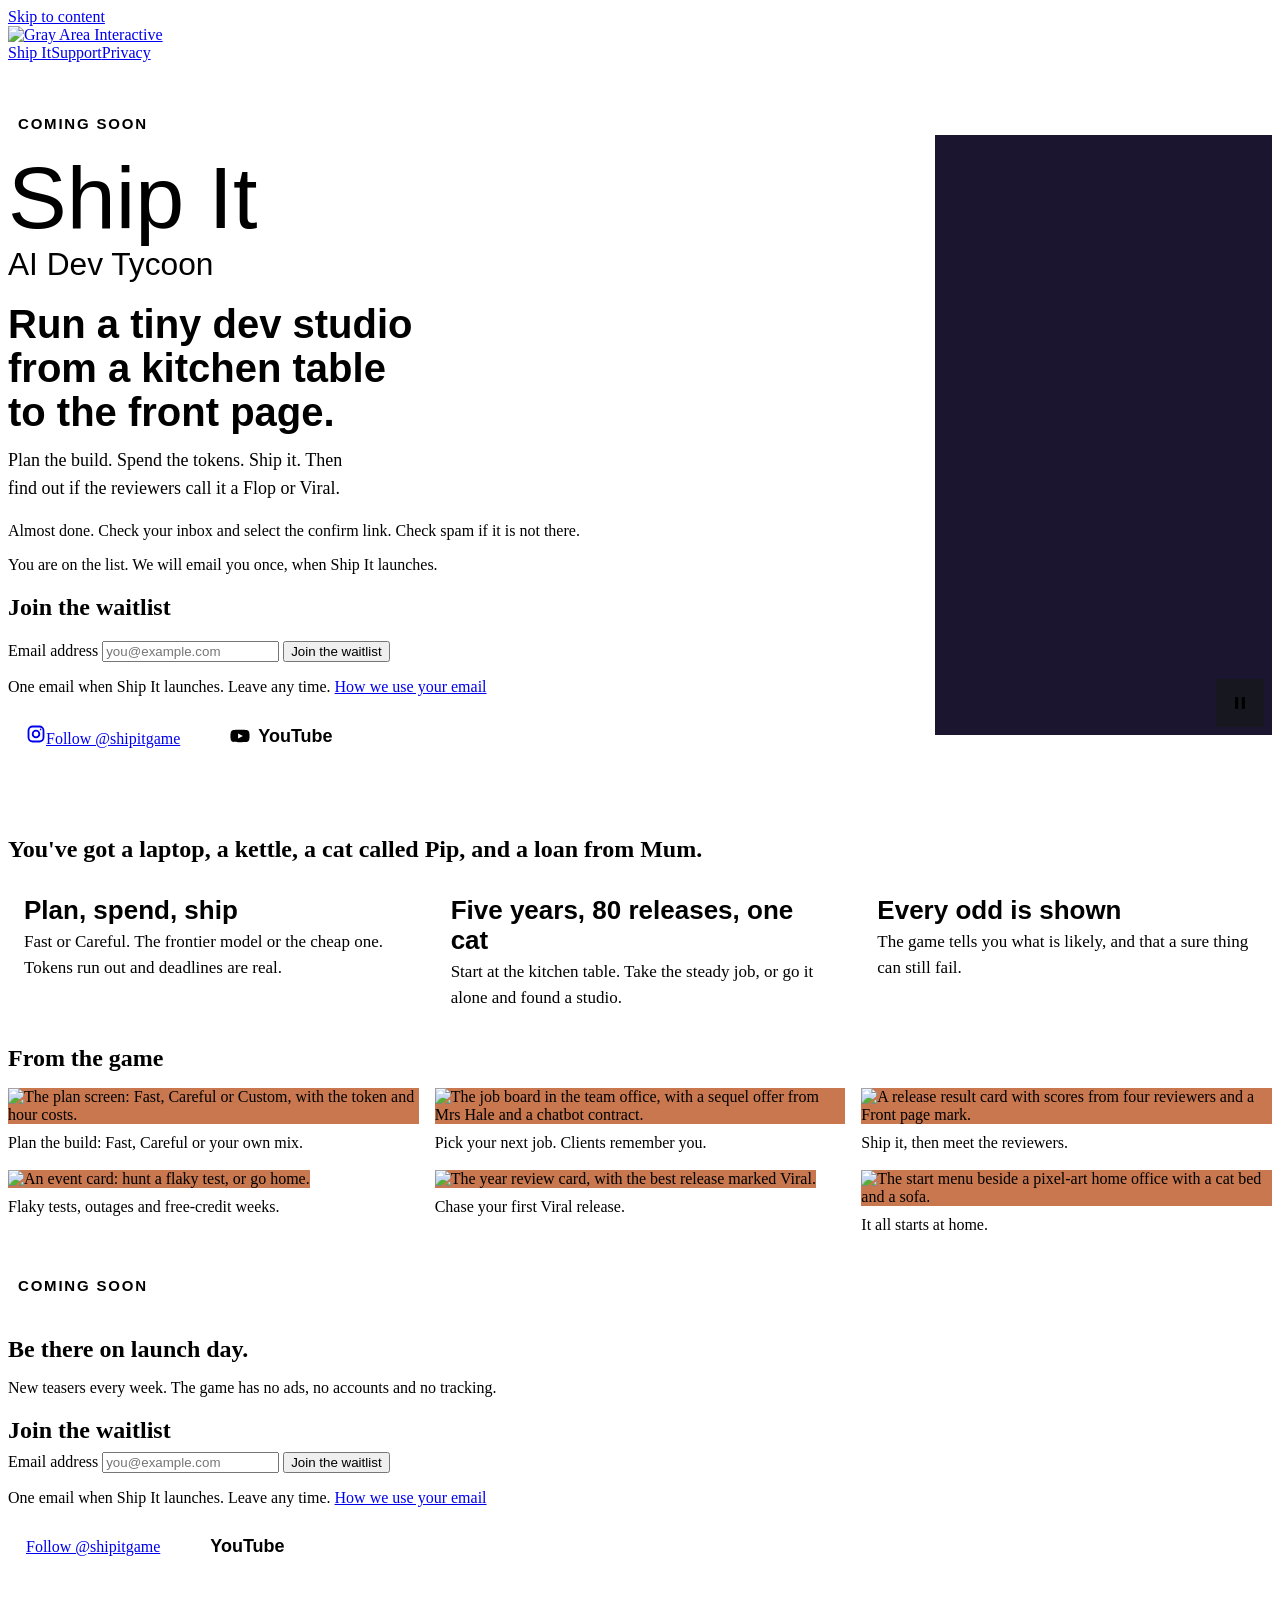
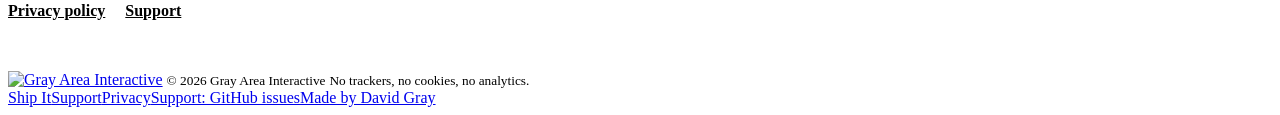
==== commit b00436f7: "Waitlist: Kit double opt-in form on Ship It and home pages, privacy page update Co-Authored-By: Clau" ====
--- a/shipit/index.html
+++ b/shipit/index.html
@@ -87,6 +87,18 @@
 <h1>Ship It<small>AI Dev Tycoon</small></h1>
 <p class="sx-hook">Run a tiny dev studio from a kitchen table to the front page.</p>
 <p class="sx-sub">Plan the build. Spend the tokens. Ship it. Then find out if the reviewers call it a Flop or Viral.</p>
+<div id="waitlist" class="wl-wrap">
+<p class="wl-msg" id="joined" role="status">Almost done. Check your inbox and select the confirm link. Check spam if it is not there.</p>
+<p class="wl-msg" id="confirmed" role="status">You are on the list. We will email you once, when Ship It launches.</p>
+<form class="wl" action="https://app.kit.com/forms/10114351/subscriptions" method="post" aria-labelledby="wl-h1">
+<h2 class="wl-h" id="wl-h1">Join the waitlist</h2>
+<div class="wl-row"><label class="wl-lab" for="wl-email1">Email address</label>
+<input id="wl-email1" name="email_address" type="email" autocomplete="email" inputmode="email" placeholder="you@example.com" required>
+<button class="btn" type="submit">Join the waitlist</button></div>
+<p class="wl-note">One email when Ship It launches. Leave any time. <a href="/gray-area-interactive/shipit/privacy/#waitlist">How we use your email</a></p>
+<p class="wl-err" role="alert" hidden>Enter a full email address, such as you@example.com.</p>
+</form>
+</div>
 <div class="sx-cta">
 <a class="btn" href="https://www.instagram.com/shipitgame/" rel="noopener"><svg viewBox="0 0 24 24" aria-hidden="true" fill="none" stroke="currentColor" stroke-width="2.2"><rect x="3" y="3" width="18" height="18" rx="5"/><circle cx="12" cy="12" r="4"/><circle cx="17.5" cy="6.5" r="1" fill="currentColor" stroke="none"/></svg>Follow @shipitgame</a>
 <a class="btn-ghost" href="https://www.youtube.com/@shipitgame" rel="noopener"><svg viewBox="0 0 24 24" aria-hidden="true" fill="currentColor"><path d="M23 7.2a3 3 0 0 0-2.1-2.1C19 4.6 12 4.6 12 4.6s-7 0-8.9.5A3 3 0 0 0 1 7.2 31 31 0 0 0 .5 12a31 31 0 0 0 .5 4.8 3 3 0 0 0 2.1 2.1c1.9.5 8.9.5 8.9.5s7 0 8.9-.5a3 3 0 0 0 2.1-2.1 31 31 0 0 0 .5-4.8 31 31 0 0 0-.5-4.8zM9.7 15.1V8.9l5.8 3.1-5.8 3.1z"/></svg>YouTube</a>
@@ -125,7 +137,15 @@
 <section class="sx-end"><div class="wrap">
 <p class="sx-soon">Coming soon</p>
 <h2>Be there on launch day.</h2>
-<p>New teasers every week. No ads, no accounts, no data collected.</p>
+<p>New teasers every week. The game has no ads, no accounts and no tracking.</p>
+<form class="wl" action="https://app.kit.com/forms/10114351/subscriptions" method="post" aria-labelledby="wl-h2">
+<h2 class="wl-h" id="wl-h2">Join the waitlist</h2>
+<div class="wl-row"><label class="wl-lab" for="wl-email2">Email address</label>
+<input id="wl-email2" name="email_address" type="email" autocomplete="email" inputmode="email" placeholder="you@example.com" required>
+<button class="btn" type="submit">Join the waitlist</button></div>
+<p class="wl-note">One email when Ship It launches. Leave any time. <a href="/gray-area-interactive/shipit/privacy/#waitlist">How we use your email</a></p>
+<p class="wl-err" role="alert" hidden>Enter a full email address, such as you@example.com.</p>
+</form>
 <div class="sx-cta">
 <a class="btn" href="https://www.instagram.com/shipitgame/" rel="noopener">Follow @shipitgame</a>
 <a class="btn-ghost" href="https://www.youtube.com/@shipitgame" rel="noopener">YouTube</a>
@@ -143,6 +163,11 @@
 window.addEventListener("load",function(){v.preload="auto";var p=v.play();if(p&&p.catch)p.catch(function(){icon(true)});icon(false)});
 })();
 </script>
+<script>
+(function(){document.querySelectorAll("form.wl").forEach(function(f,n){var i=f.querySelector("input"),e=f.querySelector(".wl-err");e.id="wl-err"+n;
+i.addEventListener("invalid",function(ev){ev.preventDefault();e.hidden=false;i.setAttribute("aria-invalid","true");i.setAttribute("aria-describedby",e.id)});
+i.addEventListener("input",function(){e.hidden=true;i.removeAttribute("aria-invalid")})})})();
+</script>
 <footer class="site-footer"><div class="wrap">
 <div>
 <div><a class="slot" href="/gray-area-interactive/" aria-label="Gray Area Interactive, home"><img src="/gray-area-interactive/assets/logo/logo-full.svg" width="260" height="63" alt="Gray Area Interactive"></a>
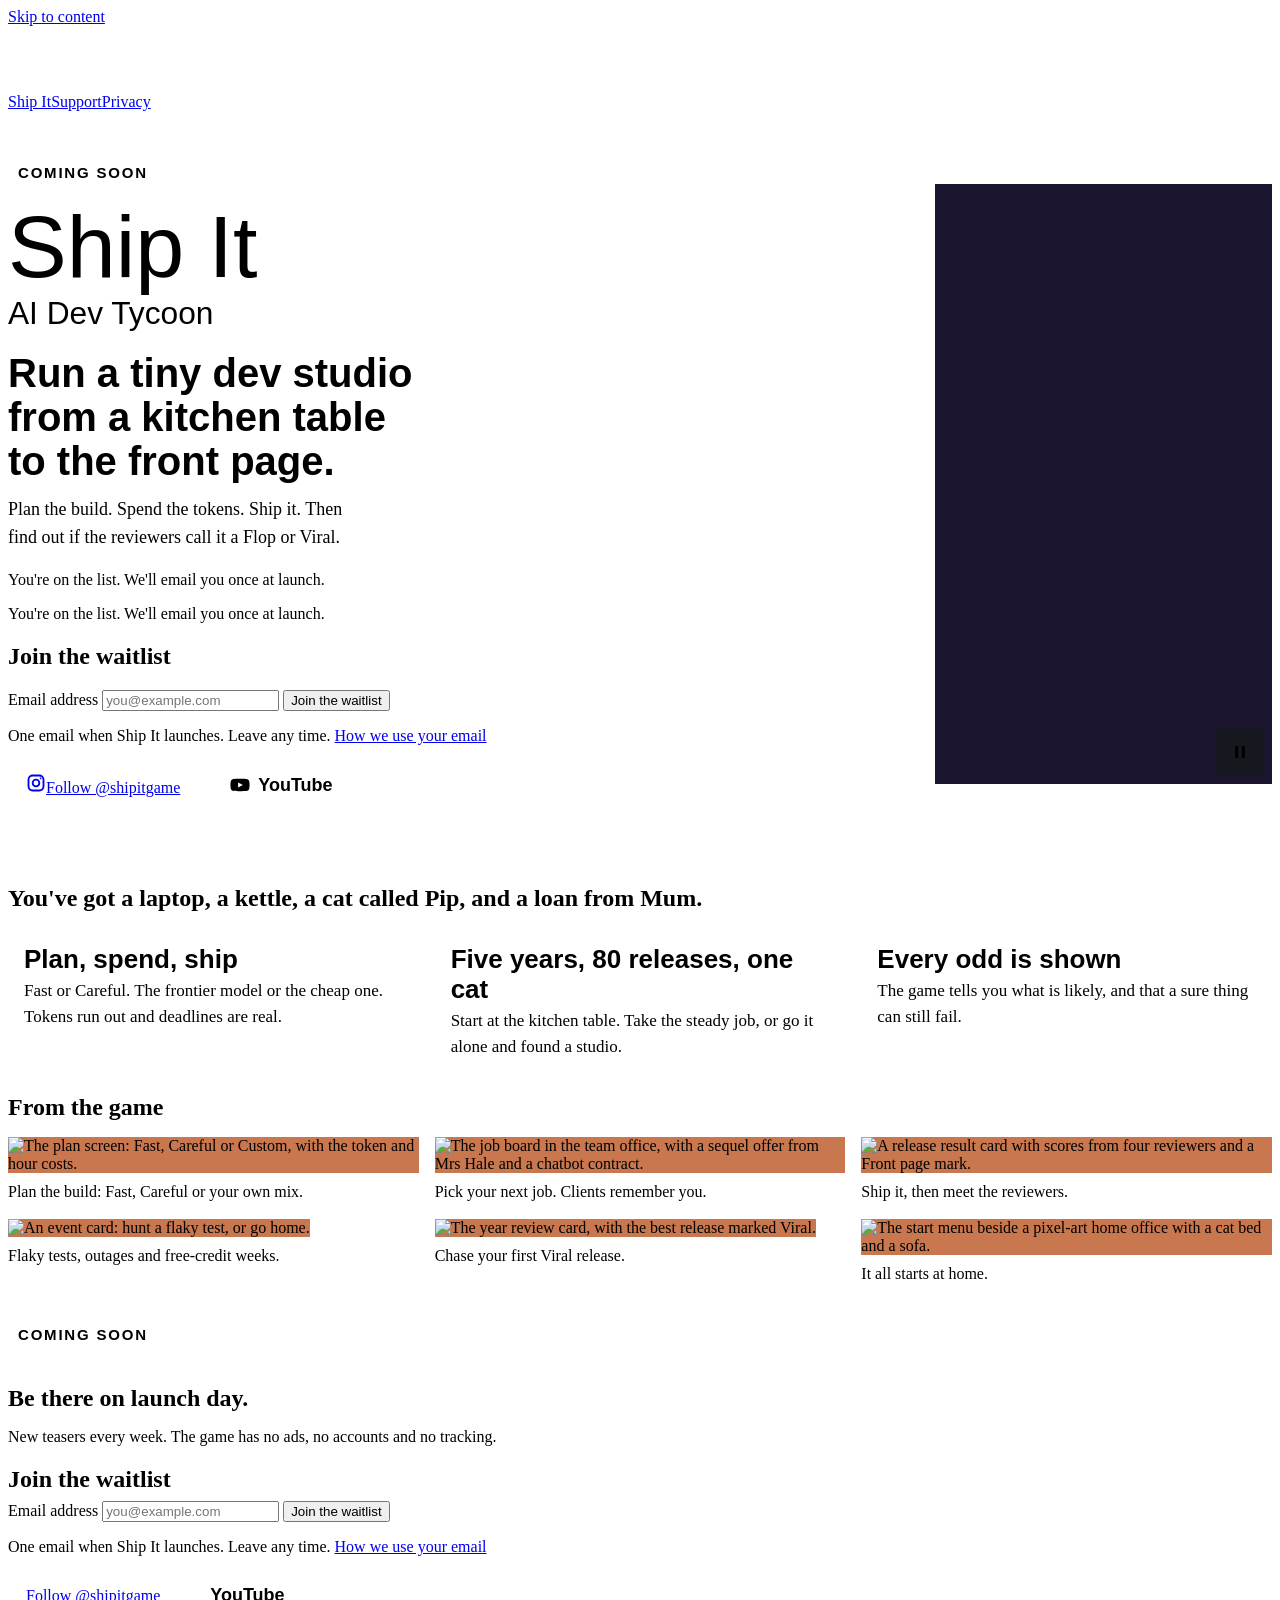
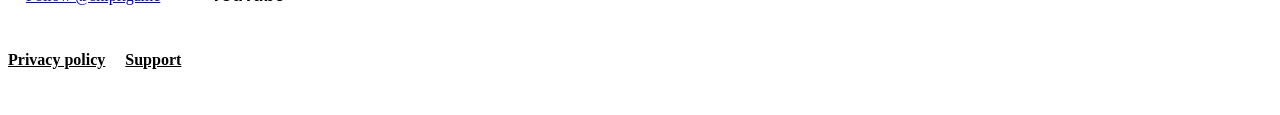
==== commit 07947e61: "Waitlist: success text for auto-confirmed sign-ups; privacy page drops double opt-in Co-Authored-By:" ====
--- a/shipit/index.html
+++ b/shipit/index.html
@@ -88,8 +88,8 @@
 <p class="sx-hook">Run a tiny dev studio from a kitchen table to the front page.</p>
 <p class="sx-sub">Plan the build. Spend the tokens. Ship it. Then find out if the reviewers call it a Flop or Viral.</p>
 <div id="waitlist" class="wl-wrap">
-<p class="wl-msg" id="joined" role="status">Almost done. Check your inbox and select the confirm link. Check spam if it is not there.</p>
-<p class="wl-msg" id="confirmed" role="status">You are on the list. We will email you once, when Ship It launches.</p>
+<p class="wl-msg" id="joined" role="status">You're on the list. We'll email you once at launch.</p>
+<p class="wl-msg" id="confirmed" role="status">You're on the list. We'll email you once at launch.</p>
 <form class="wl" action="https://app.kit.com/forms/10114351/subscriptions" method="post" aria-labelledby="wl-h1">
 <h2 class="wl-h" id="wl-h1">Join the waitlist</h2>
 <div class="wl-row"><label class="wl-lab" for="wl-email1">Email address</label>
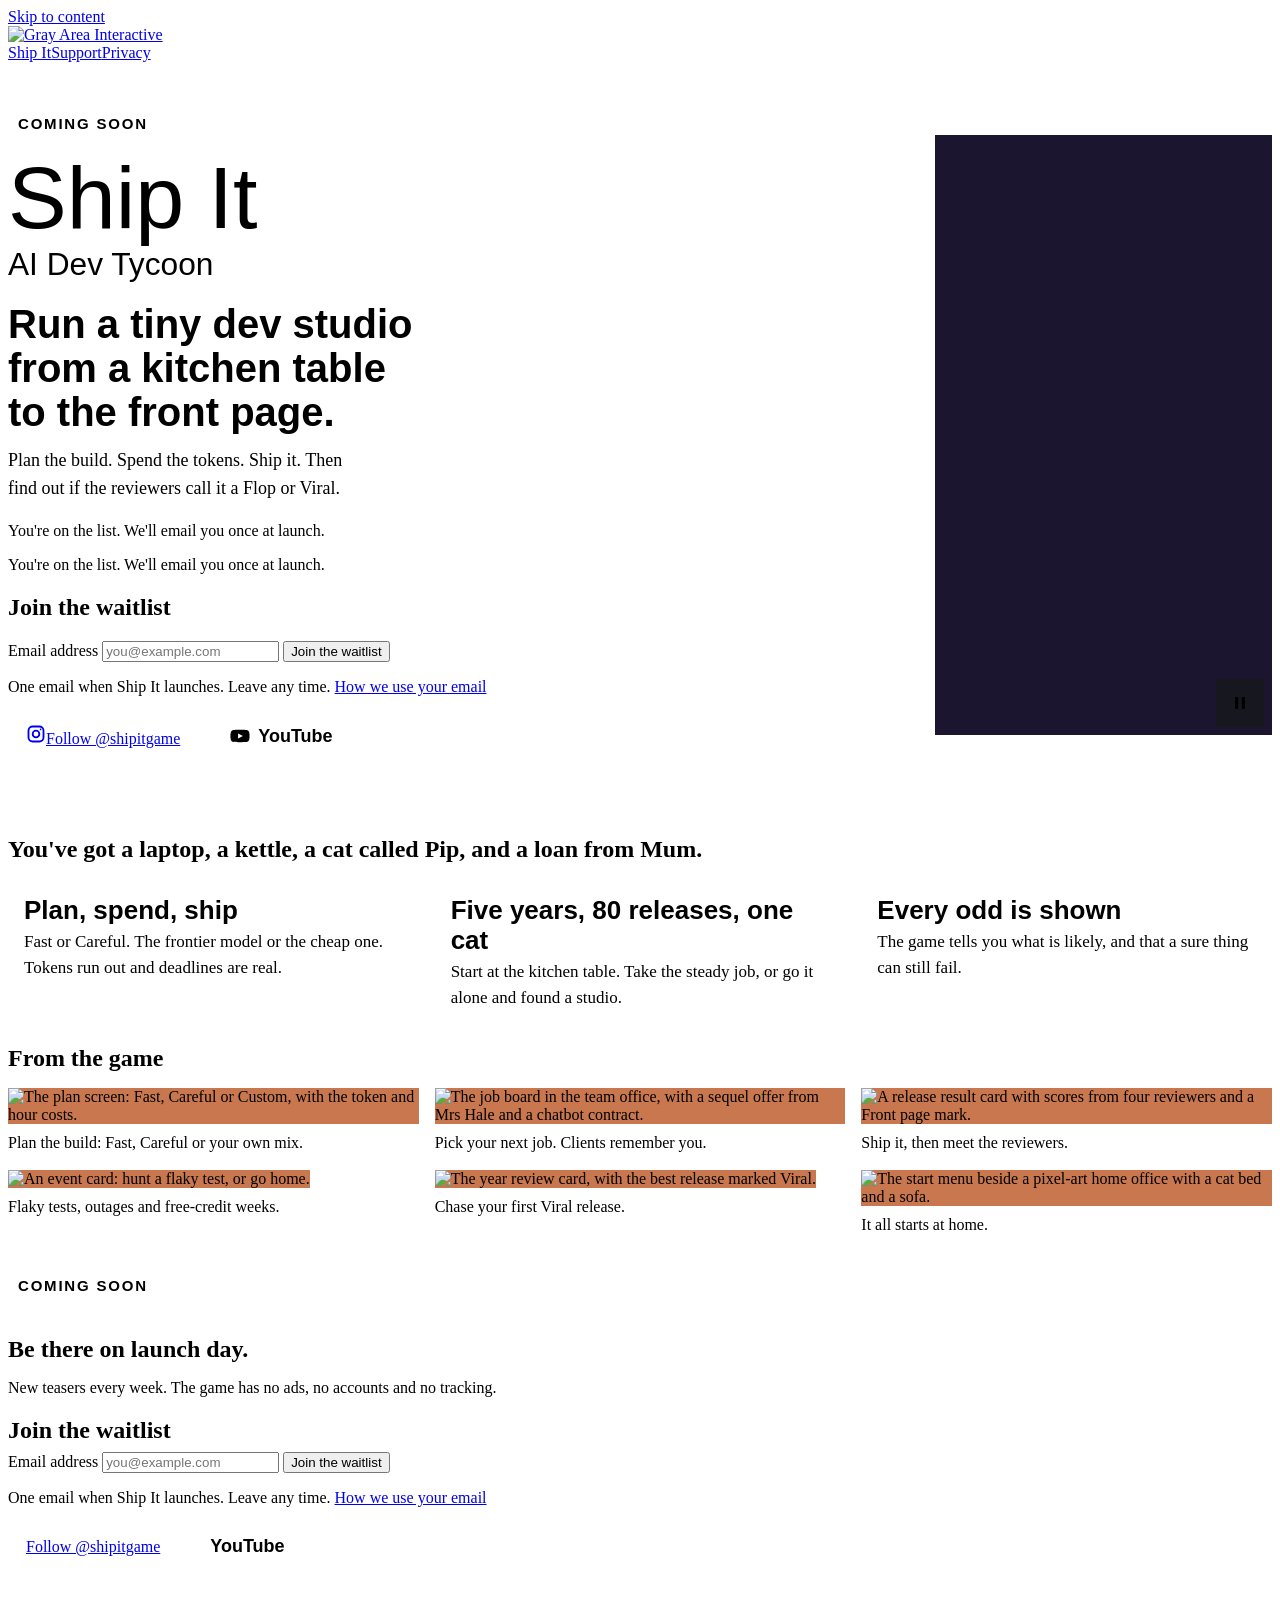
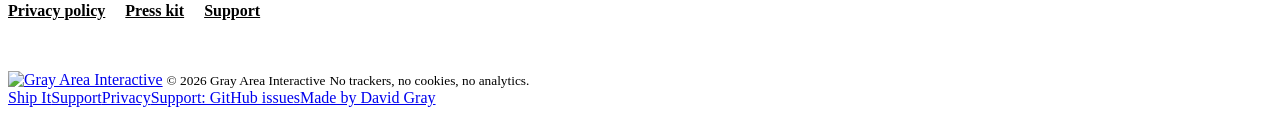
==== commit e9255669: "Ship It press kit page at /shipit/press/ - Fact sheet, description, history, features, trailer, 8 sc" ====
--- a/shipit/index.html
+++ b/shipit/index.html
@@ -150,7 +150,7 @@
 <a class="btn" href="https://www.instagram.com/shipitgame/" rel="noopener">Follow @shipitgame</a>
 <a class="btn-ghost" href="https://www.youtube.com/@shipitgame" rel="noopener">YouTube</a>
 </div>
-<div class="sx-small"><a href="/gray-area-interactive/shipit/privacy/">Privacy policy</a><a href="/gray-area-interactive/support/">Support</a></div>
+<div class="sx-small"><a href="/gray-area-interactive/shipit/privacy/">Privacy policy</a><a href="/gray-area-interactive/shipit/press/">Press kit</a><a href="/gray-area-interactive/support/">Support</a></div>
 </div></section>
 </main>
 <script>
